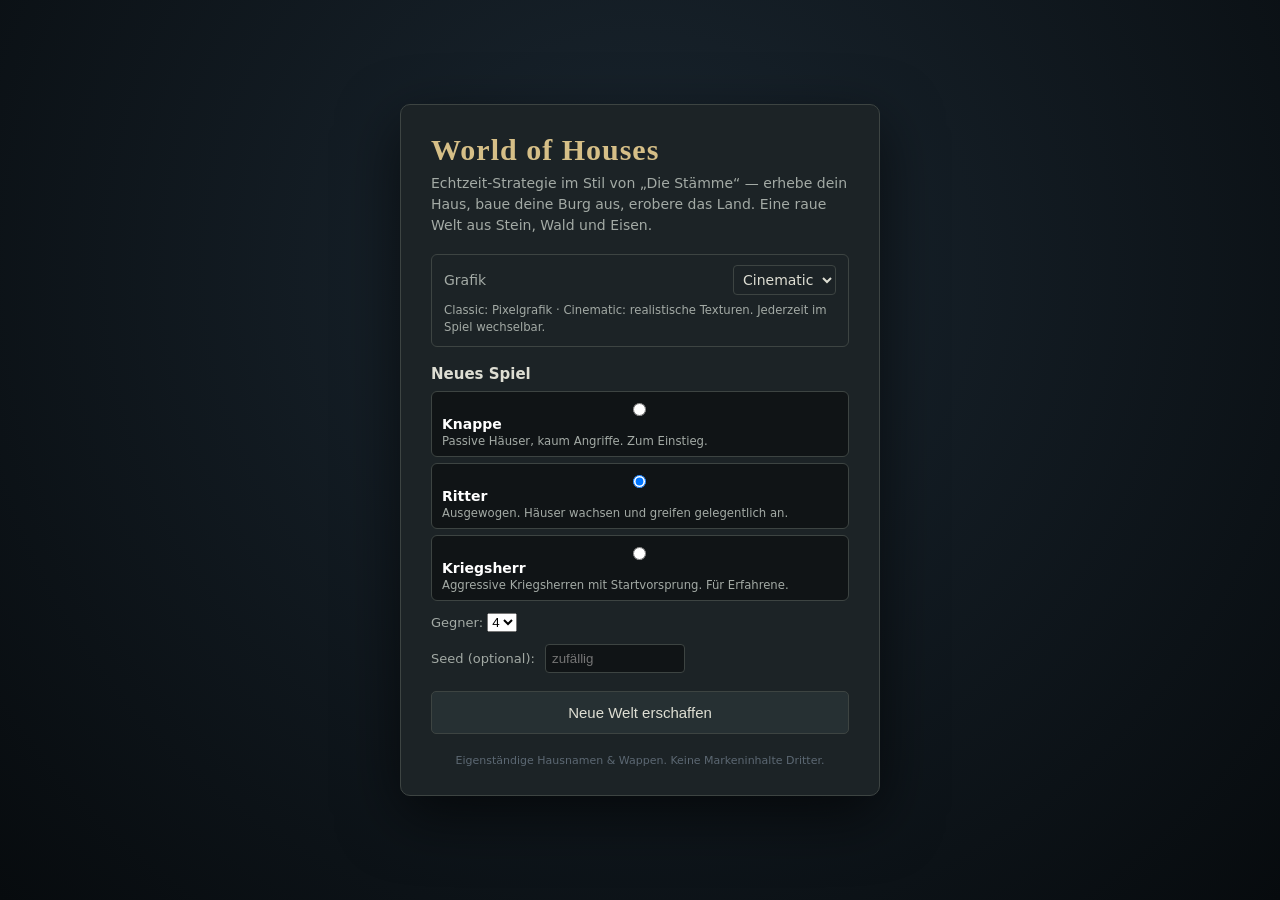
==== index.html @ 57dc7be1 "feat(look): add new cinematic map tiles" ====
<!DOCTYPE html>
<html lang="de">
<head>
  <meta charset="UTF-8">
  <meta name="viewport" content="width=device-width, initial-scale=1.0, viewport-fit=cover">
  <meta name="theme-color" content="#0c1014">
  <meta name="description" content="World of Houses — Echtzeit-Strategiespiel im Browser">
  <link rel="manifest" href="manifest.json">
  <link rel="icon" type="image/png" sizes="192x192" href="assets/icon-192.png">
  <link rel="icon" type="image/png" sizes="512x512" href="assets/icon-512.png">
  <link rel="apple-touch-icon" sizes="180x180" href="assets/apple-touch-icon.png">
  <meta name="apple-mobile-web-app-capable" content="yes">
  <meta name="apple-mobile-web-app-status-bar-style" content="black-translucent">
  <meta name="apple-mobile-web-app-title" content="World of Houses">
  <meta name="mobile-web-app-capable" content="yes">
  <title>World of Houses</title>
  <link rel="stylesheet" href="css/style.css?v=2026102611">
</head>
<body>
  <div id="start-screen"></div>

  <div id="app">
    <header id="topbar"></header>
    <div id="stage">
      <main id="content">
        <section id="map-view"><canvas id="map-canvas"></canvas>
          <div id="map-hint">Ziehen zum Verschieben · Mausrad zum Zoomen · Burg/Struktur anklicken · <b>Doppelklick öffnet die Burgansicht</b></div>
        </section>
      </main>
      <button id="sidebar-toggle" title="Seitenleiste ein-/ausblenden" aria-label="Seitenleiste">☰</button>
      <aside id="sidebar"></aside>
      <div id="sidebar-backdrop"></div>
    </div>
    <footer id="statusbar"><span id="save-status">—</span></footer>
  </div>

  <!-- Dorfansicht als modales Overlay über der Karte -->
  <div id="village-overlay" class="overlay" style="display:none">
    <div class="overlay-backdrop"></div>
    <div class="overlay-card">
      <div class="overlay-head">
        <span id="overlay-title">Dorf</span>
        <button id="overlay-close" title="Schließen (Esc)">✕</button>
      </div>
      <div id="village-body"></div>
    </div>
  </div>

  <!-- Kampfbericht-Overlay -->
  <div id="battle-overlay" class="overlay" style="display:none">
    <div class="overlay-backdrop"></div>
    <div class="overlay-card battle-card">
      <div class="overlay-head">
        <span id="battle-title">Kampfbericht</span>
        <button id="battle-close" title="Schließen (Esc)">✕</button>
      </div>
      <div id="battle-body"></div>
    </div>
  </div>

  <div id="toast"></div>

  <script src="js/config.js?v=2026102611"></script>
  <script src="js/rng.js?v=2026102611"></script>
  <script src="js/houses.js?v=2026102611"></script>
  <script src="js/mapgen.js?v=2026102611"></script>
  <script src="js/atlas.js?v=2026102611"></script>
  <script src="js/cinematic-v2.js?v=2026102611"></script>
  <script src="js/sprites.js?v=2026102611"></script>
  <script src="js/village.js?v=2026102611"></script>
  <script src="js/combat.js?v=2026102611"></script>
  <script src="js/game.js?v=2026102611"></script>
  <script src="js/ai.js?v=2026102611"></script>
  <script src="js/persistence.js?v=2026102611"></script>
  <script src="js/ui.js?v=2026102611"></script>
  <script src="js/main.js?v=2026102611"></script>
</body>
</html>
---- css/style.css ----
/* World of Houses – Stylesheet (dunkle, kühle GoT-nahe Palette) */
:root{
  --bg:#101416; --bg2:#171d20; --panel:#1c2326; --panel2:#263033;
  --line:#3d4442; --text:#deded3; --muted:#a3aaa5; --gold:#d6bf87;
  --green:#6fcf97; --red:#d24646; --blue:#5a8fc0;
  --off:#7d2b2b; --def:#2b4a7d;
}
*{box-sizing:border-box}
html,body{margin:0;height:100%;background:var(--bg);color:var(--text);
  font-family:"Segoe UI",system-ui,sans-serif;font-size:14px;overflow:hidden}
b{color:#fff}
small{color:var(--muted)}
.muted{color:var(--muted)} .small{font-size:12px}
h1,.panel h3,#overlay-title{font-family:Georgia,"Times New Roman",serif}
body[data-graphics-mode="classic"]{
  --bg:#0c1014;--bg2:#121a20;--panel:#16202a;--panel2:#1d2935;
  --line:#2a3a47;--text:#d6dde3;--muted:#8a99a6;--gold:#e8d7a0;
}
body[data-graphics-mode="classic"] h1,
body[data-graphics-mode="classic"] .panel h3,
body[data-graphics-mode="classic"] #overlay-title{font-family:inherit}
.good{color:var(--green)} .bad{color:var(--red)} .lack{color:#e06a8a}

/* ---------- Layout ---------- */
/* Root-Hoehe: vh-Fallback gefolgt von dvh (dynamic viewport — beruecksichtigt
   Mobile-Browser-Chrome korrekt). Browser, die dvh nicht kennen, ignorieren
   die zweite Property. */
#app{display:flex;flex-direction:column;height:100vh;height:100dvh}
#stage{flex:1;display:flex;min-height:0}
#content{flex:1;position:relative;min-width:0}
#map-view,#village-view{position:absolute;inset:0}
#map-canvas{width:100%;height:100%;display:block;cursor:grab}
#map-canvas:active{cursor:grabbing}
#map-hint{position:absolute;left:max(12px,env(safe-area-inset-left));
  bottom:max(12px,env(safe-area-inset-bottom));background:rgba(0,0,0,.5);
  padding:5px 10px;border-radius:4px;font-size:12px;color:var(--muted);pointer-events:none}
#sidebar{width:330px;flex-shrink:0;background:var(--bg2);border-left:1px solid var(--line);
  overflow:auto;padding:10px}

/* ---------- Ressourcen-Icons ---------- */
.res-ico{width:18px;height:18px;vertical-align:middle;image-rendering:pixelated;
  image-rendering:crisp-edges}
.res-ico.sm{width:13px;height:13px}
.costtag{display:inline-flex;align-items:center;gap:2px;margin-right:7px;
  font-variant-numeric:tabular-nums}
.costtag.lack{color:#e06a8a}

/* ---------- Dorf-Overlay ---------- */
.overlay{position:fixed;inset:0;z-index:60;display:flex;align-items:center;justify-content:center;padding:24px}
.overlay-backdrop{position:absolute;inset:0;background:rgba(4,8,11,.72);backdrop-filter:blur(3px)}
.overlay-card{position:relative;z-index:1;width:min(1440px,96vw);
  max-height:92vh;max-height:92dvh;display:flex;
  flex-direction:column;background:linear-gradient(#16222c,#0e161c);
  border:1px solid var(--line);border-radius:10px;box-shadow:0 24px 70px rgba(0,0,0,.7);overflow:hidden}
.overlay-head{display:flex;align-items:center;justify-content:space-between;gap:10px;
  padding:12px 16px;border-bottom:1px solid var(--line);background:rgba(0,0,0,.25);flex-shrink:0}
#overlay-title{font-size:16px;color:var(--gold);display:flex;align-items:center;gap:8px}
#overlay-close{background:var(--panel2);color:var(--text);border:1px solid var(--line);
  width:34px;height:34px;border-radius:6px;cursor:pointer;font-size:16px;flex-shrink:0}
#overlay-close:hover{background:var(--red);border-color:var(--red);color:#fff}
#village-body{overflow:auto;padding:18px}

/* ---------- Kampfbericht ---------- */
#battle-overlay{z-index:70}
.battle-card{width:min(680px,96vw)}
#battle-body{overflow:auto;padding:16px}
.battle-banner{text-align:center;font-size:18px;font-weight:700;padding:10px;border-radius:6px;margin-bottom:8px}
.battle-banner.good{background:rgba(47,93,58,.5);color:#9fe0b8;border:1px solid var(--green)}
.battle-banner.bad{background:rgba(125,43,43,.5);color:#e8b0b0;border:1px solid var(--red)}
.battle-meta{text-align:center;color:var(--muted);font-size:12px;margin-bottom:12px}
.battle-grid{display:grid;grid-template-columns:1fr 1fr;gap:12px}
@media(max-width:560px){.battle-grid{grid-template-columns:1fr}}
.battle-side{background:var(--panel);border:1px solid var(--line);border-radius:6px;padding:10px}
.battle-side h3{margin:0 0 6px;color:var(--gold);font-size:14px}
.bside-head{display:flex;align-items:center;gap:6px;flex-wrap:wrap;margin-bottom:8px;font-size:13px;line-height:1.2}
.brow{display:flex;align-items:center;gap:6px;font-size:13px;padding:2px 0;border-bottom:1px solid #1b2731}
.brow .bn{flex:1}
.brow .bc{font-variant-numeric:tabular-nums}
.bpow{margin-top:8px;font-weight:700;color:var(--gold);text-align:right}
.battle-loot{margin-top:12px;background:var(--panel);border:1px solid var(--line);
  border-radius:6px;padding:8px 10px;display:flex;gap:6px;flex-wrap:wrap;align-items:center}
.battle-breakdown{margin-top:10px;background:var(--panel);border:1px solid var(--line);
  border-radius:6px;padding:8px 10px;font-size:12px;color:var(--text);
  font-variant-numeric:tabular-nums;line-height:1.5}
.battle-breakdown b{color:var(--gold)}
.battle-ok{margin-top:14px}
.unit-table tr.hero{background:rgba(232,200,74,.14)}

/* ---------- Topbar ---------- */
/* Safe-Area: Topbar respektiert Notch/Dynamic Island (top) und seitliche Insets.
   max() mit 0px-Fallback fuer Browser ohne env() Unterstuetzung. */
#topbar{display:flex;align-items:center;gap:16px;
  padding-top:max(8px,env(safe-area-inset-top));
  padding-right:max(14px,env(safe-area-inset-right));
  padding-bottom:8px;
  padding-left:max(14px,env(safe-area-inset-left));
  background:linear-gradient(#1a262f,#121a20);border-bottom:2px solid var(--line);flex-wrap:wrap}
.tb-left{display:flex;align-items:center;gap:10px}
.tb-house{font-size:15px}
.tb-house i{color:var(--gold);font-weight:400}
.crest{width:26px;height:26px;border-radius:4px;border:1px solid #000;display:inline-block;flex-shrink:0}
.crest.sm{width:16px;height:16px;vertical-align:middle}
.tb-res{display:flex;gap:14px;flex:1 1 480px;flex-wrap:wrap;justify-content:center}
.res{font-variant-numeric:tabular-nums;white-space:nowrap}
.res small{margin-left:2px}
.res.full b{color:var(--red)}
.res.pop{color:var(--gold)}
.tb-right{display:flex;align-items:center;gap:10px;flex-wrap:wrap;max-width:100%;margin-left:auto}
.graphics-choice{display:inline-flex;align-items:center;gap:6px;color:var(--muted);font-size:12px}
.graphics-select{background:var(--panel);color:var(--text);border:1px solid var(--line);
  border-radius:4px;padding:5px;font:inherit;cursor:pointer}
.graphics-select:focus-visible{outline:2px solid var(--gold);outline-offset:2px}
.start-graphics{margin:14px 0;padding:10px 12px;border:1px solid var(--line);border-radius:6px}
.start-graphics .graphics-choice{display:flex;justify-content:space-between;font-size:14px}
.start-graphics small{display:block;margin-top:7px;line-height:1.45}
.tb-clock{font-variant-numeric:tabular-nums;color:var(--gold)}
.vill-select{background:var(--panel);color:var(--text);border:1px solid var(--line);
  padding:5px;border-radius:4px;max-width:200px}
.tabs{display:flex;border:1px solid var(--line);border-radius:5px;overflow:hidden}
.tab{background:var(--panel);color:var(--muted);border:0;padding:6px 14px;cursor:pointer}
.tab.active{background:var(--gold);color:#1a1206;font-weight:700}

/* ---------- Statusbar ---------- */
#statusbar{padding:3px 12px;font-size:11px;color:var(--muted);
  background:#0a1015;border-top:1px solid var(--line)}

/* ---------- Buttons ---------- */
.btn{background:var(--panel2);color:var(--text);border:1px solid var(--line);
  padding:7px 12px;border-radius:5px;cursor:pointer;font-size:13px;transition:.12s}
.btn:hover:not(:disabled){background:#26384a;border-color:var(--gold)}
.btn:disabled{opacity:.4;cursor:not-allowed}
.btn.sm{padding:3px 9px;font-size:12px}
.btn.big{padding:12px 18px;font-size:15px;width:100%;margin:6px 0}
.btn.full{width:100%;margin-top:6px}
.btn.primary{background:var(--gold);color:#1a1206;font-weight:700;border-color:#bfa86a}
.btn.ghost{background:transparent;color:var(--muted)}

/* ---------- Dorfansicht ---------- */
.vv-grid{display:grid;grid-template-columns:1fr 1fr;gap:18px;max-width:1400px;margin:0 auto}
@media(max-width:900px){.vv-grid{grid-template-columns:1fr}}
/* Burgansicht-Tabs — Standard versteckt; auf schmalen Viewports via Media-Query aktiv. */
.burg-tabs{display:none;gap:6px;margin:0 auto 14px;max-width:1400px;
  border-bottom:1px solid var(--line);padding:0 2px}
.burg-tab{flex:1;background:transparent;color:var(--muted);
  border:0;border-bottom:2px solid transparent;
  padding:10px 14px;font:600 14px/1.2 inherit;cursor:pointer;
  min-height:42px;letter-spacing:.02em;
  transition:color .15s,border-color .15s,background .15s}
.burg-tab:hover{color:var(--text);background:rgba(255,255,255,0.03)}
.burg-tab.active{color:var(--gold);border-bottom-color:var(--gold)}
.burg-tab:focus-visible{outline:2px solid var(--gold);outline-offset:-2px}
#village-overlay.struct-mode .overlay-card{width:min(940px,96vw)}
.struct-grid{display:grid;grid-template-columns:1fr 300px;gap:16px;align-items:start}
@media(max-width:760px){.struct-grid{grid-template-columns:1fr}}
.struct-main{display:flex;flex-direction:column;gap:12px}
.struct-main .def-box{margin-bottom:0}
.struct-side .support-picker{margin-top:0}
.struct-panel{background:var(--panel);border:1px solid var(--line);border-radius:6px;padding:10px 12px}
.sp-head{color:var(--gold);font-size:12px;text-transform:uppercase;letter-spacing:.5px;margin-bottom:8px}
.sp-row{display:flex;align-items:center;justify-content:space-between;gap:12px}
.sp-info b{font-size:13px}
.sp-cost{margin:4px 0}
.garr-sliders{display:flex;flex-direction:column;gap:8px;margin-bottom:8px}
.garr-row{display:grid;grid-template-columns:24px 96px 1fr auto;align-items:center;gap:8px}
.garr-row .gr-name{font-size:12px;font-weight:600}
.garr-row .garr-slider{width:100%;accent-color:var(--gold);cursor:pointer}
.garr-row .gr-split{font-size:11px;color:var(--muted);white-space:nowrap;font-variant-numeric:tabular-nums}
.home-row{display:flex;align-items:center;gap:6px;margin-bottom:6px}
.home-row .home-select{flex:1;min-width:0;background:var(--bg);color:var(--text);border:1px solid var(--line);border-radius:4px;padding:3px}
.btn.xs{padding:3px 8px;font-size:11px}
.struct-view .def-box{margin-bottom:12px}
.vv-col h2{margin:0 0 10px;font-size:17px;color:var(--gold);
  border-bottom:1px solid var(--line);padding-bottom:6px}
.queue{background:var(--panel);border:1px solid var(--line);border-radius:5px;
  padding:7px 10px;margin:10px 0 4px;font-size:12px}
.bld-grid{display:grid;grid-template-columns:repeat(auto-fill,minmax(150px,1fr));gap:6px}
.bld-card{display:flex;flex-direction:column;gap:3px;background:var(--panel);
  border:1px solid var(--line);border-radius:5px;padding:6px}
.bld-card.updating{border-color:#4a90e2;
  box-shadow:0 0 0 2px rgba(74,144,226,.6) inset,0 0 9px rgba(74,144,226,.45)}
.bld-top{display:flex;align-items:center;gap:6px}
.bld-ico{width:40px;height:40px;flex-shrink:0;background:#0e171f;border-radius:4px}
.bld-meta{display:flex;flex-direction:column;line-height:1.15;min-width:0}
.bld-meta b{font-size:13px}
.lvl{color:var(--gold);font-size:11px}
.prod{color:var(--green);font-size:11px}
.req{color:var(--red);font-size:10px;line-height:1.3}
.bld-cost{font-size:12px;display:flex;flex-wrap:wrap;gap:3px;font-variant-numeric:tabular-nums}
.bld-card .btn.sm{width:100%;margin-top:auto;padding:4px 6px}
.bld-card .btn.sm small{color:inherit;opacity:.8}
.maxed{color:var(--gold);font-size:12px}

/* Militär */
.bonus-box,.def-box{background:var(--panel);border:1px solid var(--line);
  border-radius:5px;padding:8px 10px;margin-bottom:10px;font-size:13px}
.def-box.small,.bonus-box.small{font-size:12px;padding:6px 8px}
.def-breakdown{margin-top:6px;font-size:12px;line-height:1.55}
.def-breakdown div span:first-child,.def-breakdown div>span{color:var(--text)}
.def-breakdown .def-total{border-top:1px dashed var(--line);margin-top:4px;padding-top:4px;font-weight:600}
.def-effect{margin-top:8px;padding-top:8px;border-top:1px solid var(--line);font-size:12px;line-height:1.55}
.def-effect b{display:block;margin-bottom:3px}
/* Hover-Info-Popup für Kriegernamen */
.unit-name{cursor:help;border-bottom:1px dotted var(--muted);outline:none}
.bld-name{align-self:flex-start}
.unit-name:hover b,.unit-name:focus b{color:var(--gold)}
#unit-tip-pop{display:none;position:fixed;z-index:2000;width:280px;padding:9px 11px;
  font-size:11px;line-height:1.5;text-align:left;pointer-events:none}
#unit-tip-pop .ut-head{font-size:13px;display:flex;align-items:center;gap:8px;margin-bottom:3px}
#unit-tip-pop .ut-role{font-size:10px;padding:1px 6px;border-radius:8px;border:1px solid var(--line)}
#unit-tip-pop .ut-role.off{color:#e08a8a}#unit-tip-pop .ut-role.def{color:#8ab6e0}#unit-tip-pop .ut-role.hero{color:#e8d7a0}
#unit-tip-pop .ut-desc{color:var(--muted);margin-bottom:5px}
#unit-tip-pop .ut-stats{display:grid;grid-template-columns:1fr 1fr;gap:2px 10px;margin-bottom:5px}
#unit-tip-pop .ut-stats span i,#unit-tip-pop .ut-cost i{color:var(--muted);font-style:normal}
#unit-tip-pop .ut-cost{margin-bottom:4px}
#unit-tip-pop .ut-note{border-top:1px solid var(--line);padding-top:5px;color:var(--muted)}
.unit-table{width:100%;border-collapse:collapse;font-size:13px}
.unit-table th,.unit-table td{padding:5px 6px;border-bottom:1px solid var(--line);text-align:center}
.unit-table th{color:var(--muted);font-weight:600;font-size:11px;text-transform:uppercase}
.unit-table td:nth-child(2){text-align:left}
.unit-table tr.off{background:rgba(125,43,43,.12)}
.unit-table tr.def{background:rgba(43,74,125,.12)}
.unit-ico{background:#0e171f;border-radius:3px;vertical-align:middle}
.cnt{font-weight:700;color:var(--gold)}
.train-n,.send-n{background:var(--bg);color:var(--text);border:1px solid var(--line);
  border-radius:4px;padding:3px}
.train-ctl{display:inline-flex;align-items:center;gap:4px;white-space:nowrap}
.train-ctl .train-n{width:44px}
.hint{color:var(--muted);font-size:11px;margin-top:10px;line-height:1.5}

/* ---------- Sidebar ---------- */
.panel{background:var(--panel);border:1px solid var(--line);border-radius:6px;
  padding:10px;margin-bottom:10px}
.panel.danger{border-color:var(--red);box-shadow:0 0 0 1px rgba(210,70,70,.25) inset}
.panel h3{margin:0 0 8px;font-size:13px;color:var(--gold);text-transform:uppercase;letter-spacing:.5px}
.panel.danger h3{color:var(--red)}
.incoming{background:rgba(210,70,70,.1);border:1px solid rgba(210,70,70,.35);
  border-radius:5px;padding:6px 8px;margin-bottom:6px;font-size:13px}
.incoming .eta{color:var(--red);font-weight:700}
.outgoing{background:rgba(47,93,58,.12);border:1px solid rgba(111,207,151,.35);
  border-radius:5px;padding:6px 8px;margin-bottom:6px;font-size:13px}
.outgoing .eta-out{color:var(--green);font-weight:700}
.crestline{display:flex;align-items:center;gap:6px;margin:4px 0}
.send-form{margin-top:8px}
.send-from-row{display:block;margin-bottom:8px;font-size:13px;color:var(--muted)}
.send-from{background:var(--bg);color:var(--text);border:1px solid var(--line);
  border-radius:4px;padding:4px;margin-left:4px;max-width:100%}
.send-row{display:flex;align-items:center;gap:6px;margin:4px 0;font-size:13px}
.send-row input{margin-left:auto;width:56px}
/* Unterstützungs-Picker (Truppen + Rohstoffe an eigene Burg/Struktur) */
.support-picker{margin-top:10px;padding:8px 10px;border:1px solid var(--line);
  border-radius:6px;background:var(--panel)}
.support-picker>b{display:block;color:var(--gold);font-size:13px;margin-bottom:6px}
.support-from-row{display:flex;align-items:center;gap:6px;font-size:13px;color:var(--muted);margin-bottom:4px}
.support-source-sel{flex:1;min-width:0;background:var(--bg);color:var(--text);
  border:1px solid var(--line);border-radius:4px;padding:4px}
.support-section-label{margin-top:8px;font-size:11px;text-transform:uppercase;
  letter-spacing:.5px;color:var(--gold);border-top:1px solid var(--line);padding-top:6px}
.support-picker .send-form{margin-top:4px}
.support-picker .support-send{margin-top:10px}
.send-eta{margin:6px 0}
.log{max-height:300px;overflow:auto;font-size:12px}
.log-e{padding:4px 2px;border-bottom:1px solid #1b2731;line-height:1.4}
.log-e .lt{color:var(--muted);font-variant-numeric:tabular-nums;margin-right:5px}
.log-e.battle{color:#e8c98a}
.log-e.good{color:var(--green)}
.log-e.bad{color:#e08a8a}

/* ---------- Startscreen ---------- */
#start-screen{position:fixed;inset:0;display:none;align-items:center;justify-content:center;
  background:radial-gradient(circle at 50% 30%,#1a2630,#070b0e);z-index:100}
.start-card{background:var(--panel);border:1px solid var(--line);border-radius:10px;
  padding:28px 30px;max-width:480px;width:92%;max-height:94vh;max-height:94dvh;overflow-y:auto;
  box-shadow:0 20px 60px rgba(0,0,0,.6)}
.start-card h1{margin:0 0 6px;font-size:30px;color:var(--gold);letter-spacing:1px}
.tagline{color:var(--muted);line-height:1.5;margin:0 0 18px}
.start-card h3{margin:18px 0 8px;color:var(--text);font-size:15px}
.diffs{display:flex;flex-direction:column;gap:6px}
.diff{display:flex;flex-direction:column;background:var(--bg);border:1px solid var(--line);
  border-radius:6px;padding:8px 10px;cursor:pointer}
.diff input{margin-right:6px}
.diff small{color:var(--muted);margin-top:2px}
.seed-row{display:block;margin:12px 0;color:var(--muted);font-size:13px}
.seed-row input{background:var(--bg);color:var(--text);border:1px solid var(--line);
  border-radius:4px;padding:6px;margin-left:6px;width:140px}
.save-info{font-size:12px;color:var(--muted);text-align:center;margin-bottom:4px}
.legal{font-size:11px;color:#5c6873;margin-top:14px;text-align:center}

/* ---------- Toast ---------- */
#toast{position:fixed;bottom:max(24px,calc(env(safe-area-inset-bottom) + 16px));
  left:50%;transform:translateX(-50%) translateY(20px);
  padding:10px 18px;opacity:0;pointer-events:none;transition:.25s;z-index:200;max-width:80%}
#toast.show{opacity:1;transform:translateX(-50%) translateY(0)}

/* ---------- Belagerung (Schritt 6.5): HP-Leisten, Reparatur ---------- */
.hp-row{display:flex;align-items:center;gap:6px;margin:4px 0;font-size:11px}
.hp-bar{flex:1;height:8px;background:#0c1418;border:1px solid var(--line);border-radius:3px;overflow:hidden}
.hp-fill{height:100%;background:linear-gradient(90deg,var(--red),var(--gold) 55%,var(--green));
  transition:width 0.3s}
.hp-val{color:var(--muted);font-variant-numeric:tabular-nums;min-width:64px;text-align:right}
.repair-active{font-size:11px;color:var(--blue);margin:2px 0 4px}
.repair-box{display:flex;flex-wrap:wrap;align-items:center;gap:5px;margin:4px 0}
.repair-box .costtag{font-size:11px}
.repair-box .btn.sm{margin-left:auto}
.battle-siege{margin:8px 0;padding:6px 9px;background:rgba(80,40,40,.25);
  border-left:3px solid var(--red);border-radius:0 4px 4px 0;font-size:12px}

/* ---------- Sieg/Niederlage End-Screen (Schritt 8.5) ---------- */
#end-screen{position:fixed;inset:0;background:rgba(4,8,11,.92);z-index:300;
  display:flex;align-items:center;justify-content:center;padding:24px}
.end-card{background:linear-gradient(#16222c,#0e161c);border:2px solid var(--line);
  border-radius:10px;padding:32px 40px;max-width:520px;text-align:center;
  box-shadow:0 24px 70px rgba(0,0,0,.8)}
.end-card.victory{border-color:var(--green)}
.end-card.defeat{border-color:var(--red)}
.end-card h1{font-size:42px;margin:0 0 8px;color:var(--gold);letter-spacing:1px}
.end-card.victory h1{color:var(--green)}
.end-card.defeat h1{color:var(--red)}
.end-sub{color:var(--muted);font-size:15px;margin:0 0 18px;line-height:1.5}
.end-stats{text-align:left;background:rgba(0,0,0,.3);padding:14px 18px;border-radius:6px;margin:18px 0}
.end-stats div{margin:5px 0;font-size:13px}
.loss-list{margin:4px 0 0 18px;padding:0;font-size:12px;color:var(--text)}
.loss-list li{margin:2px 0}
.end-actions{display:flex;gap:10px;justify-content:center;margin-top:18px}
.end-actions .btn{flex:1;max-width:200px}

/* ---------- Geschwindigkeits-Regler (Schritt 10) ---------- */
.tb-speed{display:inline-flex;gap:2px;margin:0 8px;align-items:center}
.tb-speed .speed-btn{background:var(--panel);color:var(--text);border:1px solid var(--line);
  padding:4px 8px;border-radius:4px;cursor:pointer;font-size:12px;
  font-variant-numeric:tabular-nums;min-width:30px}
.tb-speed .speed-btn:hover{background:var(--panel2);border-color:var(--gold)}
.tb-speed .speed-btn.active{background:var(--blue);color:#fff;border-color:var(--gold);font-weight:600}
.tb-clock.paused{color:var(--red);animation:pulse-pause 1.2s ease-in-out infinite}
@keyframes pulse-pause{0%,100%{opacity:1}50%{opacity:0.4}}

/* ---------- Toggle „Zeit beim Kampfbericht anhalten" ---------- */
.battle-pause-toggle{display:flex;align-items:center;gap:6px;margin:10px 0;
  padding:6px 8px;background:rgba(0,0,0,.25);border-radius:4px;
  font-size:12px;color:var(--muted);cursor:pointer;user-select:none}
.battle-pause-toggle:hover{color:var(--text)}
.battle-pause-toggle input{accent-color:var(--gold);cursor:pointer}

/* ---------- Bau-/Ausbildungs-Warteschlangen seitlich ---------- */
.bld-area{display:flex;gap:12px;align-items:flex-start}
.bld-area .queue-col{flex:0 0 160px}
.bld-area .bld-grid{flex:1;min-width:0}
.mil-area{display:flex;gap:12px;align-items:flex-start;margin-top:10px}
.mil-area .unit-table-wrap{flex:1;min-width:0}
.mil-area .queue-col{flex:0 0 180px}
.queue-list{background:rgba(0,0,0,.25);border:1px solid var(--line);border-radius:5px;
  padding:8px 10px;font-size:12px}
.queue-list h3{margin:0 0 6px;font-size:12px;color:var(--gold);
  letter-spacing:0.3px;text-transform:uppercase;font-weight:600;border-bottom:1px solid var(--line);
  padding-bottom:4px}
.queue-empty{color:var(--muted);font-style:italic;text-align:center;padding:8px 0}
.queue-item{position:relative;background:var(--bg);border:1px solid var(--line);border-radius:4px;
  padding:5px 24px 5px 7px;margin-bottom:4px;line-height:1.3}
.queue-item.active{border-color:var(--gold);box-shadow:0 0 0 1px rgba(232,215,160,0.25)}
.qi-cancel{position:absolute;top:3px;right:3px;width:18px;height:18px;padding:0;
  border:1px solid var(--line);border-radius:3px;background:transparent;color:var(--muted);
  font-size:12px;line-height:16px;cursor:pointer}
.qi-cancel:hover{border-color:var(--red,#d24646);color:var(--red,#d24646);background:rgba(210,70,70,0.12)}
.qi-name{font-weight:600;color:var(--text);font-size:12px}
.qi-meta{color:var(--muted);font-size:11px;font-variant-numeric:tabular-nums;margin-top:1px}

/* ---------- Kaserne-Tabelle: volle Breite, kompakte Spaltenpadding ---------- */
.mil-area .unit-table{width:100%;table-layout:auto}
.mil-area .unit-table th,
.mil-area .unit-table td{padding:6px 8px;white-space:nowrap}
.mil-area .unit-table .train-ctl{display:inline-flex;gap:4px;align-items:center;white-space:nowrap}
.mil-area .unit-table input.train-n{width:48px;background:var(--bg);color:var(--text);
  border:1px solid var(--line);border-radius:3px;padding:2px 4px;font-size:12px;
  font-variant-numeric:tabular-nums}
/* Trainings-Queue rechts: etwas schmaler, damit die Tabelle nicht abgeschnitten wird */
.mil-area .queue-col{flex:0 0 160px}

/* ---------- Kaserne: Tabelle bekommt verbleibenden Platz, Queue feste 150px ---------- */
.mil-area{margin-top:0}
.mil-area .unit-table-wrap{flex:1 1 auto;min-width:0;overflow-x:auto}
.mil-area .queue-col{flex:0 0 150px}
.mil-area .unit-table{width:100%;table-layout:auto;border-collapse:collapse}
.mil-area .unit-table th,
.mil-area .unit-table td{padding:5px 6px;vertical-align:middle}
/* Zahlen-Spalten kompakt, nicht umbrechend */
.mil-area .unit-table th:nth-child(3),
.mil-area .unit-table th:nth-child(4),
.mil-area .unit-table th:nth-child(5),
.mil-area .unit-table th:nth-child(6),
.mil-area .unit-table td:nth-child(3),
.mil-area .unit-table td:nth-child(4),
.mil-area .unit-table td:nth-child(5),
.mil-area .unit-table td:nth-child(6){text-align:right;white-space:nowrap;font-variant-numeric:tabular-nums}
/* Einheit-Spalte darf umbrechen damit costStr Platz hat */
.mil-area .unit-table td:nth-child(2){white-space:normal;line-height:1.3;min-width:0}
.mil-area .unit-table td:nth-child(2) .costtag{margin-right:4px;font-size:11px}
/* Ausbilden-Spalte kompakt */
.mil-area .unit-table td:nth-child(7){white-space:nowrap}
.mil-area .unit-table .train-ctl{display:inline-flex;gap:3px;align-items:center}
.mil-area .unit-table input.train-n{width:42px;background:var(--bg);color:var(--text);
  border:1px solid var(--line);border-radius:3px;padding:2px 4px;font-size:12px;
  font-variant-numeric:tabular-nums}
.mil-area .unit-table .btn.sm{padding:3px 7px}

/* Standortboni / Verteidigungskraft unter Tabelle: Abstand */
.mil-area + .bonus-box{margin-top:14px}
.bonus-box + .def-box{margin-top:6px}
/* Bauzeit neben Einheitenname: normal, dezent */
.mil-area .unit-table .utime{color:var(--muted);font-weight:400;font-size:12px;
  font-variant-numeric:tabular-nums}

/* ---------- HUD Hover-Popups (Schritt 11) ---------- */
.hud-hover{cursor:help;padding:0 4px;border-radius:3px}
.hud-hover:hover{background:rgba(232,215,160,0.10)}
/* Gemeinsamer "Goldrand-Popup"-Look (HUD-Popup, alle Tooltips, Toast/Alert). */
.gold-pop,.hud-popup,#unit-tip-pop,#toast{
  background:linear-gradient(#16222c,#0e161c);
  border:1px solid var(--gold);border-radius:6px;color:var(--text);
  box-shadow:0 8px 24px rgba(0,0,0,0.6)}
.hud-popup{position:fixed;z-index:120;padding:10px 14px;min-width:260px;
  max-width:340px;font-size:12px;line-height:1.5;font-variant-numeric:tabular-nums}
.hud-popup h4{margin:0 0 6px;color:var(--gold);font-size:13px;border-bottom:1px solid var(--line);
  padding-bottom:4px}
.hud-popup .hud-section{margin:6px 0 4px}
.hud-popup .hud-section b{display:block;color:var(--text);font-size:12px;margin-bottom:2px}
.hud-popup .hud-section div{display:flex;justify-content:space-between;gap:8px;
  color:var(--muted);padding-left:6px}
.hud-popup .hud-section div span{color:var(--text);font-weight:500}
.hud-popup .hud-saldo{margin-top:8px;padding-top:6px;border-top:1px solid var(--line);
  display:flex;justify-content:space-between;gap:8px}
.hud-popup .hud-saldo .good{color:var(--green)}
.hud-popup .hud-saldo .bad{color:var(--red)}

/* ===========================================================
   Mobile / Responsive Layer (Phase A)
   - < 600px : Phone-Portrait
   - 600-1024px : Tablet/Phone-Landscape
   - > 1024px : Desktop (bleibt unveraendert)
   =========================================================== */

/* Burger-Button und Backdrop standardmaessig unsichtbar (nur mobil aktiv) */
#sidebar-toggle{display:none;position:absolute;top:8px;right:8px;z-index:55;
  width:42px;height:42px;border-radius:6px;background:rgba(12,16,20,0.85);
  color:var(--gold);border:1px solid var(--line);font-size:20px;cursor:pointer;
  box-shadow:0 2px 8px rgba(0,0,0,0.4)}
#sidebar-toggle:hover{background:rgba(28,40,52,0.95);border-color:var(--gold)}
#sidebar-backdrop{display:none;position:fixed;inset:0;background:rgba(0,0,0,0.5);
  z-index:48;backdrop-filter:blur(2px)}
#sidebar-backdrop.show{display:block}

/* ---- Tablet/Phone-Landscape: 600-1024px ---- */
@media (max-width:1024px){
  #sidebar-toggle{display:block;
    top:max(8px,env(safe-area-inset-top));
    right:max(8px,env(safe-area-inset-right))}
  /* Sidebar-Sheet: dvh-Hoehe (Mobile-Browser-Chrome korrekt), Safe-Area-Padding
     top/bottom/right damit Inhalt nicht hinter Notch / Home-Indicator gerät. */
  #sidebar{position:fixed;top:0;right:0;
    height:100vh;height:100dvh;width:min(330px,85vw);
    padding-top:max(10px,env(safe-area-inset-top));
    padding-bottom:max(10px,env(safe-area-inset-bottom));
    padding-right:max(10px,env(safe-area-inset-right));
    transform:translateX(100%);transition:transform 0.25s ease;z-index:50;
    border-left:1px solid var(--line);box-shadow:-2px 0 12px rgba(0,0,0,0.4)}
  #sidebar.open{transform:translateX(0)}
  #content{width:100%}
  /* Topbar kompakter */
  #topbar{padding-top:max(6px,env(safe-area-inset-top));
    padding-right:max(10px,env(safe-area-inset-right));
    padding-bottom:6px;
    padding-left:max(10px,env(safe-area-inset-left));gap:10px}
  .tb-house{font-size:13px}
  .tb-house i{display:none}
  .tb-res{gap:8px}
  .crest{width:22px;height:22px}
  /* Burg-verwalten + Burgwahl kompakt */
  .vill-select{max-width:140px;font-size:12px}
  /* Speed-Buttons kompakter */
  .tb-speed .speed-btn{padding:5px 8px;min-width:32px;min-height:32px}
  /* Mil-Area: Tabelle voll, Queue darunter */
  .mil-area{flex-direction:column}
  .mil-area .queue-col{flex:0 0 auto;width:100%}
  /* Bauen-Bereich: Queue oben, dann Grid */
  .bld-area{flex-direction:column}
  .bld-area .queue-col{flex:0 0 auto;width:100%}
}

/* ---- Tabs-Modus aktivieren: Phone immer, iPad-Portrait (600-1024 + portrait) ---- */
@media (max-width:599px),
       (min-width:600px) and (max-width:1024px) and (orientation:portrait){
  .burg-tabs{display:flex}
  .vv-grid{grid-template-columns:1fr;gap:14px}
  .vv-grid[data-burg-tab="buildings"] > .vv-col-military{display:none}
  .vv-grid[data-burg-tab="military"]  > .vv-col-buildings{display:none}
  /* Gebäude-Cards volle Breite (eine Spalte) */
  .bld-grid{grid-template-columns:1fr;gap:8px}
  .bld-card{padding:10px 12px}
  .bld-card .btn.sm{min-height:36px;padding:8px 12px;font-size:13px}
}

/* ---- Phone-Portrait: < 600px ---- */
@media (max-width:599px){
  /* HUD weiter eindampfen: nur Hauptwerte ohne Produktions-Detail */
  .tb-res .res small{display:none}
  .tb-clock{font-size:12px}
  .tb-right{gap:6px}
  /* Topbar in 2 Zeilen aufteilen: Zeile 1 = Haus/Crest + Burg-Selektor + Speed,
     Zeile 2 = Rohstoffe + Pop (volle Breite). Erzeugt einen sauberen Wrap, weil
     flex-wrap auf #topbar bereits aktiv ist. */
  #topbar{row-gap:6px;column-gap:10px}
  .tb-left{order:1;flex:0 1 auto;min-width:0}
  .tb-right{order:1;flex:0 1 auto;margin-left:auto}
  .tb-res{order:2;flex:1 0 100%;justify-content:space-between;gap:10px;
    padding:4px 0;border-top:1px solid rgba(232,215,160,0.12)}
  /* Hausname auf Phone kürzer, damit Zeile 1 nicht selbst umbricht */
  .tb-house{font-size:12px;max-width:38vw;overflow:hidden;text-overflow:ellipsis;white-space:nowrap}
  /* Map-Hint klein und automatisch ausblenden nach Interaktion */
  #map-hint{font-size:10px;padding:3px 6px;left:8px;bottom:8px;
    max-width:calc(100% - 60px);line-height:1.3}
  /* Overlay-Card geht ueber den ganzen Bildschirm. dvh statt vh, damit
     bei eingeblendeter Mobile-Browser-Chrome nichts abgeschnitten wird. */
  .overlay-card{width:100vw;max-height:100vh;max-height:100dvh;
    border-radius:0;border-width:0;
    padding-top:env(safe-area-inset-top);
    padding-bottom:env(safe-area-inset-bottom)}
  .overlay{padding:0}
  #village-body{padding:10px}
  #battle-body{padding:12px}
  /* Buttons groesser fuer Touch */
  .btn{min-height:36px;padding:8px 12px}
  .btn.sm{min-height:32px;padding:5px 10px;font-size:12px}
  /* Eingabefelder vergroessern — font-size:16px verhindert iOS-Safari-Auto-Zoom. */
  input[type="number"],input[type="text"],select{min-height:36px;font-size:16px}
  /* Schmale Zahlen-Inputs in Tabellen muessen mehr Platz bekommen, weil 16px breiter rendert. */
  .train-ctl input.train-n,.mil-area .unit-table input.train-n{width:56px;font-size:16px}
  input.sup-n,input.sup-r{width:64px;font-size:16px}
  /* HP-Leiste duenner aber gut sichtbar */
  .hp-row{font-size:10px}
  /* Hover-Popup: Bottom-Sheet-Style mit Safe-Area-Padding unten (Home-Indicator). */
  .hud-popup{position:fixed;bottom:0;left:0;right:0;top:auto;max-width:100vw;
    border-radius:8px 8px 0 0;border:1px solid var(--gold);border-bottom:0;
    padding:14px 16px max(14px,env(safe-area-inset-bottom))}
  /* End-Screen Buttons groesser */
  .end-actions .btn{padding:14px 16px}
  /* Sidebar oeffnet sich vollflaechig */
  #sidebar{width:100vw}
  /* Queue-Cancel-Buttons (Build, Train) auf 28x28 Touch-Target. Repair ist
     nicht abbrechbar — daher kein eigener Cancel-Selektor noetig. */
  .queue-item{padding:8px 38px 8px 8px}
  .qi-cancel{top:50%;right:5px;transform:translateY(-50%);
    width:28px;height:28px;min-width:28px;min-height:28px;
    display:flex;align-items:center;justify-content:center;
    font-size:14px;line-height:1}
}

/* ---- iPad & iPhone-Landscape: Rohstoffzeile unter Name/Steuerung legen ----
   Touch-Geräte ab 600px (Phone-Portrait <600px ist bereits oben geregelt).
   Verhindert das gequetschte Nebeneinander von Hausname und Rohstoffen:
   Zeile 1 = Crest/Hausname + Burgwahl/Speed/Uhr, Zeile 2 = Rohstoffe (volle Breite). */
@media (hover:none) and (pointer:coarse) and (min-width:600px){
  #topbar{row-gap:6px;column-gap:12px}
  .tb-left{order:1;flex:0 1 auto;min-width:0}
  .tb-right{order:1;flex:0 1 auto;margin-left:auto}
  .tb-res{order:2;flex:1 0 100%;justify-content:center;gap:18px;
    padding:5px 0 1px;border-top:1px solid rgba(232,215,160,0.12)}
}

/* ---- Touch-Geräte: Hover-Effekte deaktivieren ---- */
@media (hover:none){
  .btn:hover:not(:disabled){background:var(--panel2);border-color:var(--line)}
  .hud-hover:hover{background:transparent}
}

/* Canvas-spezifisch: Pan-Geste nicht durch Browser-Gesten gestoert */
#map-canvas{touch-action:none}
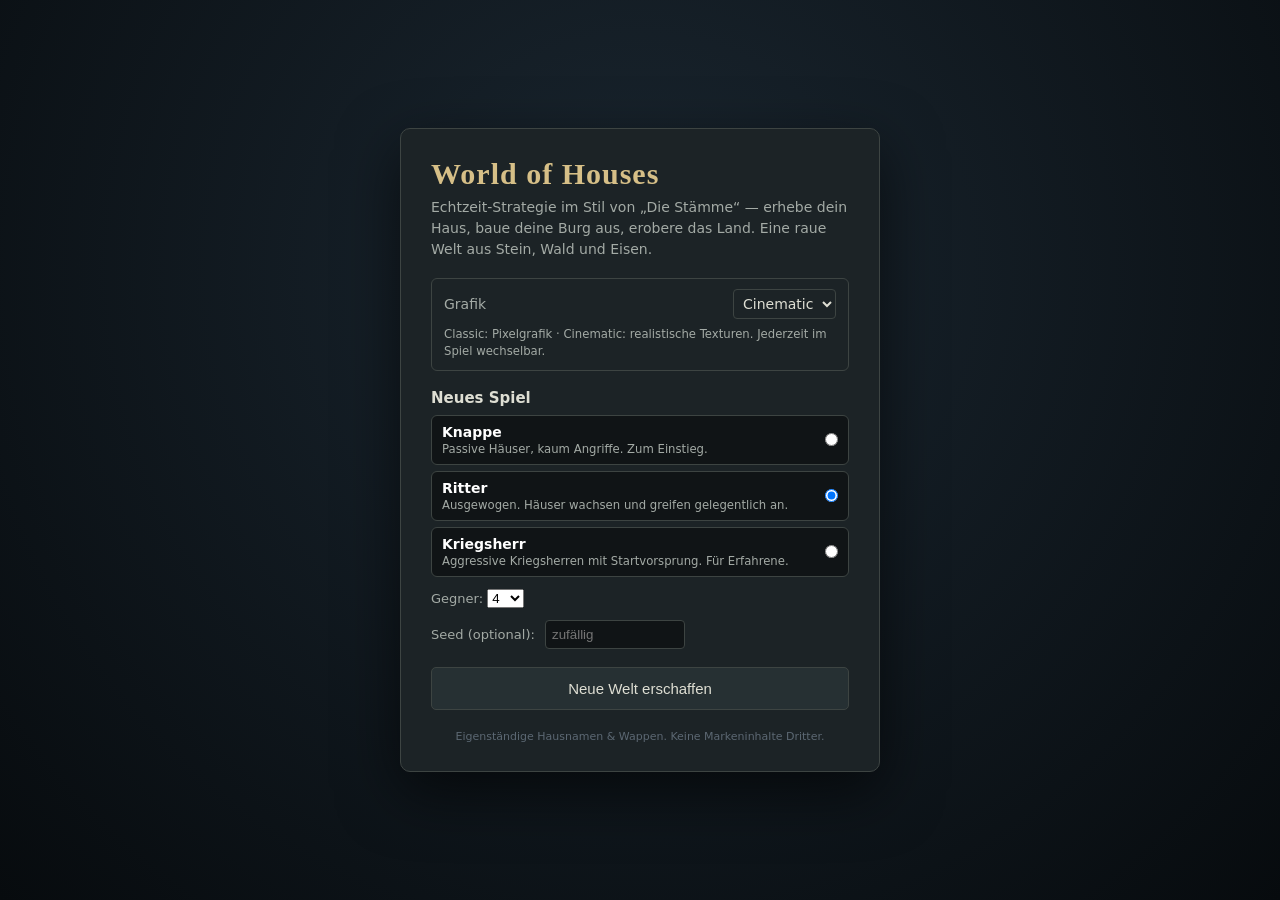
==== commit 10b5cd3d: "fix(interface): Flicker and false positions" ====
--- a/index.html
+++ b/index.html
@@ -14,7 +14,7 @@
   <meta name="apple-mobile-web-app-title" content="World of Houses">
   <meta name="mobile-web-app-capable" content="yes">
   <title>World of Houses</title>
-  <link rel="stylesheet" href="css/style.css?v=2026102611">
+  <link rel="stylesheet" href="css/style.css?v=2026102701">
 </head>
 <body>
   <div id="start-screen"></div>
@@ -60,19 +60,19 @@
 
   <div id="toast"></div>
 
-  <script src="js/config.js?v=2026102611"></script>
-  <script src="js/rng.js?v=2026102611"></script>
-  <script src="js/houses.js?v=2026102611"></script>
-  <script src="js/mapgen.js?v=2026102611"></script>
-  <script src="js/atlas.js?v=2026102611"></script>
-  <script src="js/cinematic-v2.js?v=2026102611"></script>
-  <script src="js/sprites.js?v=2026102611"></script>
-  <script src="js/village.js?v=2026102611"></script>
-  <script src="js/combat.js?v=2026102611"></script>
-  <script src="js/game.js?v=2026102611"></script>
-  <script src="js/ai.js?v=2026102611"></script>
-  <script src="js/persistence.js?v=2026102611"></script>
-  <script src="js/ui.js?v=2026102611"></script>
-  <script src="js/main.js?v=2026102611"></script>
+  <script src="js/config.js?v=2026102701"></script>
+  <script src="js/rng.js?v=2026102701"></script>
+  <script src="js/houses.js?v=2026102701"></script>
+  <script src="js/mapgen.js?v=2026102701"></script>
+  <script src="js/atlas.js?v=2026102701"></script>
+  <script src="js/cinematic-v2.js?v=2026102701"></script>
+  <script src="js/sprites.js?v=2026102701"></script>
+  <script src="js/village.js?v=2026102701"></script>
+  <script src="js/combat.js?v=2026102701"></script>
+  <script src="js/game.js?v=2026102701"></script>
+  <script src="js/ai.js?v=2026102701"></script>
+  <script src="js/persistence.js?v=2026102701"></script>
+  <script src="js/ui.js?v=2026102701"></script>
+  <script src="js/main.js?v=2026102701"></script>
 </body>
 </html>
--- a/css/style.css
+++ b/css/style.css
@@ -41,6 +41,7 @@
 .res-ico{width:18px;height:18px;vertical-align:middle;image-rendering:pixelated;
   image-rendering:crisp-edges}
 .res-ico.sm{width:13px;height:13px}
+[data-graphics-mode="cinematic"] .res-ico{image-rendering:auto}
 .costtag{display:inline-flex;align-items:center;gap:2px;margin-right:7px;
   font-variant-numeric:tabular-nums}
 .costtag.lack{color:#e06a8a}
@@ -220,6 +221,9 @@
 .unit-table tr.off{background:rgba(125,43,43,.12)}
 .unit-table tr.def{background:rgba(43,74,125,.12)}
 .unit-ico{background:#0e171f;border-radius:3px;vertical-align:middle}
+[data-graphics-mode="cinematic"] .unit-ico{flex-shrink:0}
+[data-graphics-mode="cinematic"] .unit-table td:first-child{padding:8px}
+[data-graphics-mode="cinematic"] .garr-row{grid-template-columns:33px 96px minmax(0,1fr) auto}
 .cnt{font-weight:700;color:var(--gold)}
 .train-n,.send-n{background:var(--bg);color:var(--text);border:1px solid var(--line);
   border-radius:4px;padding:3px}
@@ -275,10 +279,11 @@
 .tagline{color:var(--muted);line-height:1.5;margin:0 0 18px}
 .start-card h3{margin:18px 0 8px;color:var(--text);font-size:15px}
 .diffs{display:flex;flex-direction:column;gap:6px}
-.diff{display:flex;flex-direction:column;background:var(--bg);border:1px solid var(--line);
-  border-radius:6px;padding:8px 10px;cursor:pointer}
-.diff input{margin-right:6px}
-.diff small{color:var(--muted);margin-top:2px}
+.diff{display:grid;grid-template-columns:1fr auto;column-gap:12px;align-items:center;
+  background:var(--bg);border:1px solid var(--line);border-radius:6px;padding:8px 10px;cursor:pointer}
+.diff b{grid-column:1;grid-row:1}
+.diff input{grid-column:2;grid-row:1 / span 2;margin:0}
+.diff small{grid-column:1;grid-row:2;color:var(--muted);margin-top:2px}
 .seed-row{display:block;margin:12px 0;color:var(--muted);font-size:13px}
 .seed-row input{background:var(--bg);color:var(--text);border:1px solid var(--line);
   border-radius:4px;padding:6px;margin-left:6px;width:140px}
